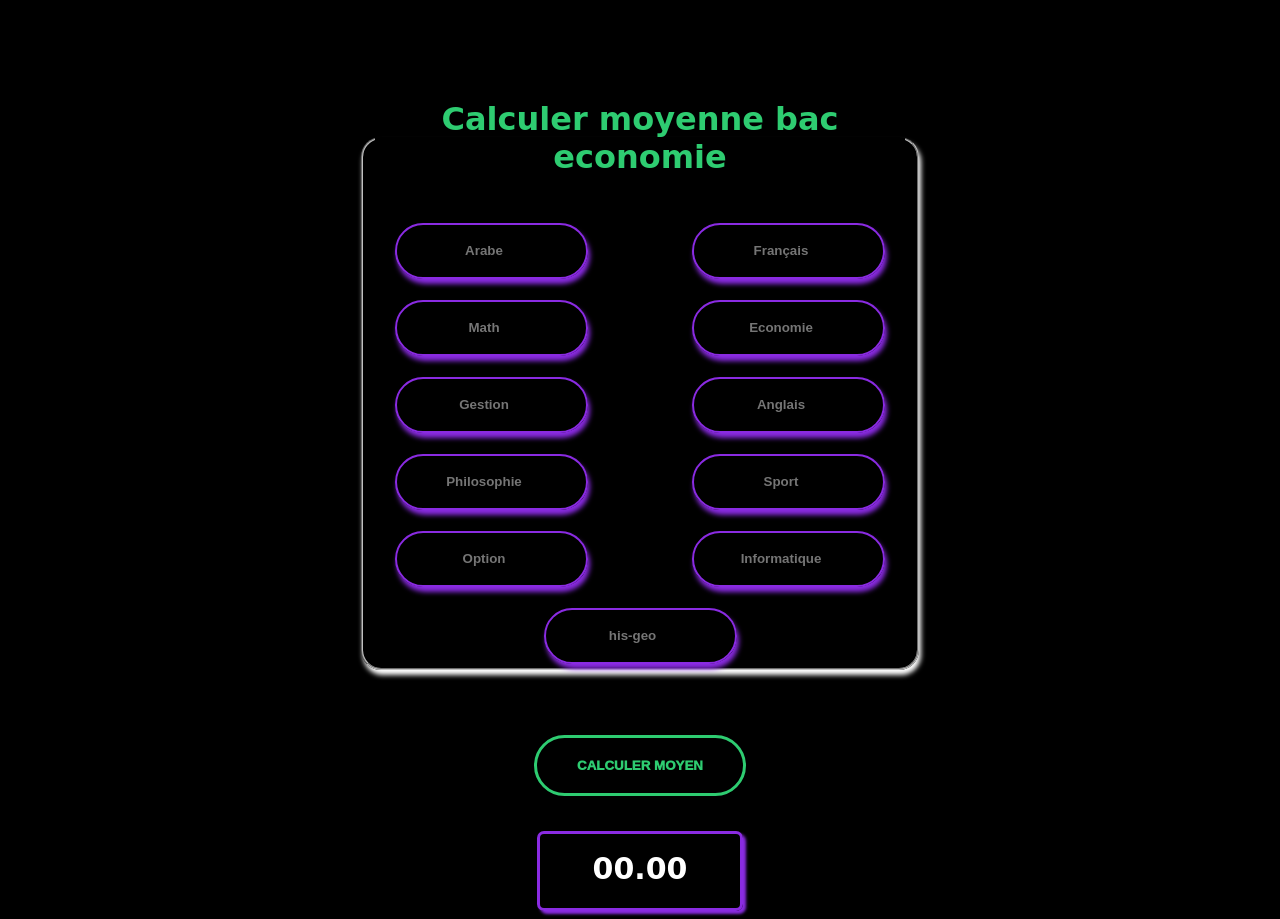
==== be.html @ 2a3214ae "Add files via upload" ====
<!DOCTYPE html>
<html lang="en">
<head>
    <meta charset="UTF-8">
    <meta name="viewport" content="width=device-width, initial-scale=1.0">
    <title>Bac economie</title>
</head>
<style>
    input{
        transition: 0.35s;
        margin-top: 1px;
        margin-bottom: 20px;
        border: 2.5px solid blueviolet;
        border-radius: 40px;
        text-align: center;
        height: 50px;
        width: 185px;
        font-weight: 900;
        background: none;
        color: white;
        box-shadow: 2px 5px 5px blueviolet;
    }
    #ar{margin-right: 100px;}
    #math{margin-right: 100px;}
    #gestion{margin-right: 100px;}
    #philo{margin-right: 100px;}
    #option{margin-right: 100px;}
    input:focus{
        transform: scaleX(1.07);
        border-radius: 25px;
        outline-color: #2ecc71;
        box-shadow: 4px 4px 4px #2ecc71;
    }
    body{
        background-color: black;
    }
    h1{
        color: white;
        font-weight: lighter;
        font-family: Impact, Haettenschweiler, 'Arial Narrow Bold', sans-serif;
    }
    fieldset{margin-top: 100px;
        width: 530px;
        height: 550px;
        border-radius: 20px;
        margin-bottom: 65px;
        box-shadow: 2px 5px 5px  white;
    }
    legend{color: #2ecc71;
        font-weight: 900;
        font-family:system-ui, -apple-system, BlinkMacSystemFont, 'Segoe UI', Roboto, Oxygen, Ubuntu, Cantarell, 'Open Sans', 'Helvetica Neue', sans-serif;
        font-size: xx-large;
    }
    div{margin-top: 40px;}
    button{
                padding: 20px 40px 20px 40px;
        color: #2ecc71;
        background: none;
        border: 3px solid #2ecc71;
        font-weight: 1000;
        border-radius: 40px;
        transition: 0.3s;
        margin-bottom: 35px;
    }
    button:hover{
                background-color: #2ecc71;
        color: rgb(255, 255, 255);
        transform: scaleX(1.1);
    }
    button:active{
        transform: scale(0.9);
    }
    #divv{
        height: 40px;
        width: 200px;
        
        border-radius: 7px;
        border: 3px solid blueviolet;
        box-shadow: 3px 3px 3px blueviolet;
        color: white;
        text-align: center;
        font-weight: 900;
        margin-top: 0;
        padding-top: 17px;
        padding-bottom: 17px;
        font-size: 30px;
        font-family: system-ui, -apple-system, BlinkMacSystemFont, 'Segoe UI', Roboto, Oxygen, Ubuntu, Cantarell, 'Open Sans', 'Helvetica Neue', sans-serif;
    }
</style>
    <body>
    <center>
        
        
        <fieldset>
            <legend align="center">Calculer moyenne bac economie</legend>
            <div>
                <input type="number" name="" id="ar" max="20" min="0" placeholder="Arabe">
                <input type="number" name="" id="fr" max="20" min="0" placeholder="Français"><br>
                <input type="number" name="" id="math" max="20" min="0" placeholder="Math">
                <input type="number" name="" id="economie" max="20" min="0" placeholder="Economie"><br>
                <input type="number" name="" id="gestion" max="20" min="0" placeholder="Gestion">
                <input type="number" name="" id="en" max="20" min="0" placeholder="Anglais"><br>
                <input type="number" name="" id="philo" max="20" min="0" placeholder="Philosophie">
                <input type="number" name="" id="sport" max="20" min="0" placeholder="Sport"><br>
                <input type="number" name="" id="option" max="20" min="0" placeholder="Option">
                <input type="number" name="" id="info" max="20" min="0" placeholder="Informatique"><br>
                <input type="number" name="" id="hisgeo" max="20" min="0" placeholder="his-geo"><br>

            </div>
        </fieldset>
        <button onclick="calcbe()">
            CALCULER MOYEN
        </button>
        <div id="divv">
            00.00
        </div>
        
     </center>
</body>
<script>
    
    
        function calcbe(){

            let ar = parseFloat(document.getElementById("ar").value) || 0;
            let fr = parseFloat(document.getElementById("fr").value) || 0;
            let math = parseFloat(document.getElementById("math").value) || 0;
            let economie = parseFloat(document.getElementById("economie").value) || 0;
            let gestion = parseFloat(document.getElementById("gestion").value) || 0;
            let en = parseFloat(document.getElementById("en").value) || 0;
            let philo = parseFloat(document.getElementById("philo").value) || 0;
            let sport = parseFloat(document.getElementById("sport").value) || 0;
            let option = parseFloat(document.getElementById("option").value) || 0;
            let info = parseFloat(document.getElementById("info").value) || 0;
            let hisgeo = parseFloat(document.getElementById("hisgeo").value) || 0;

            let moy = (ar + fr + en + math*2.5 + economie*4 + gestion*4 + philo + sport + option + info + hisgeo * 1.5 ) / 19;
            let div = document.getElementById("divv");
            div.innerHTML= moy.toFixed(2);
            
        }


    



</script>
</html>
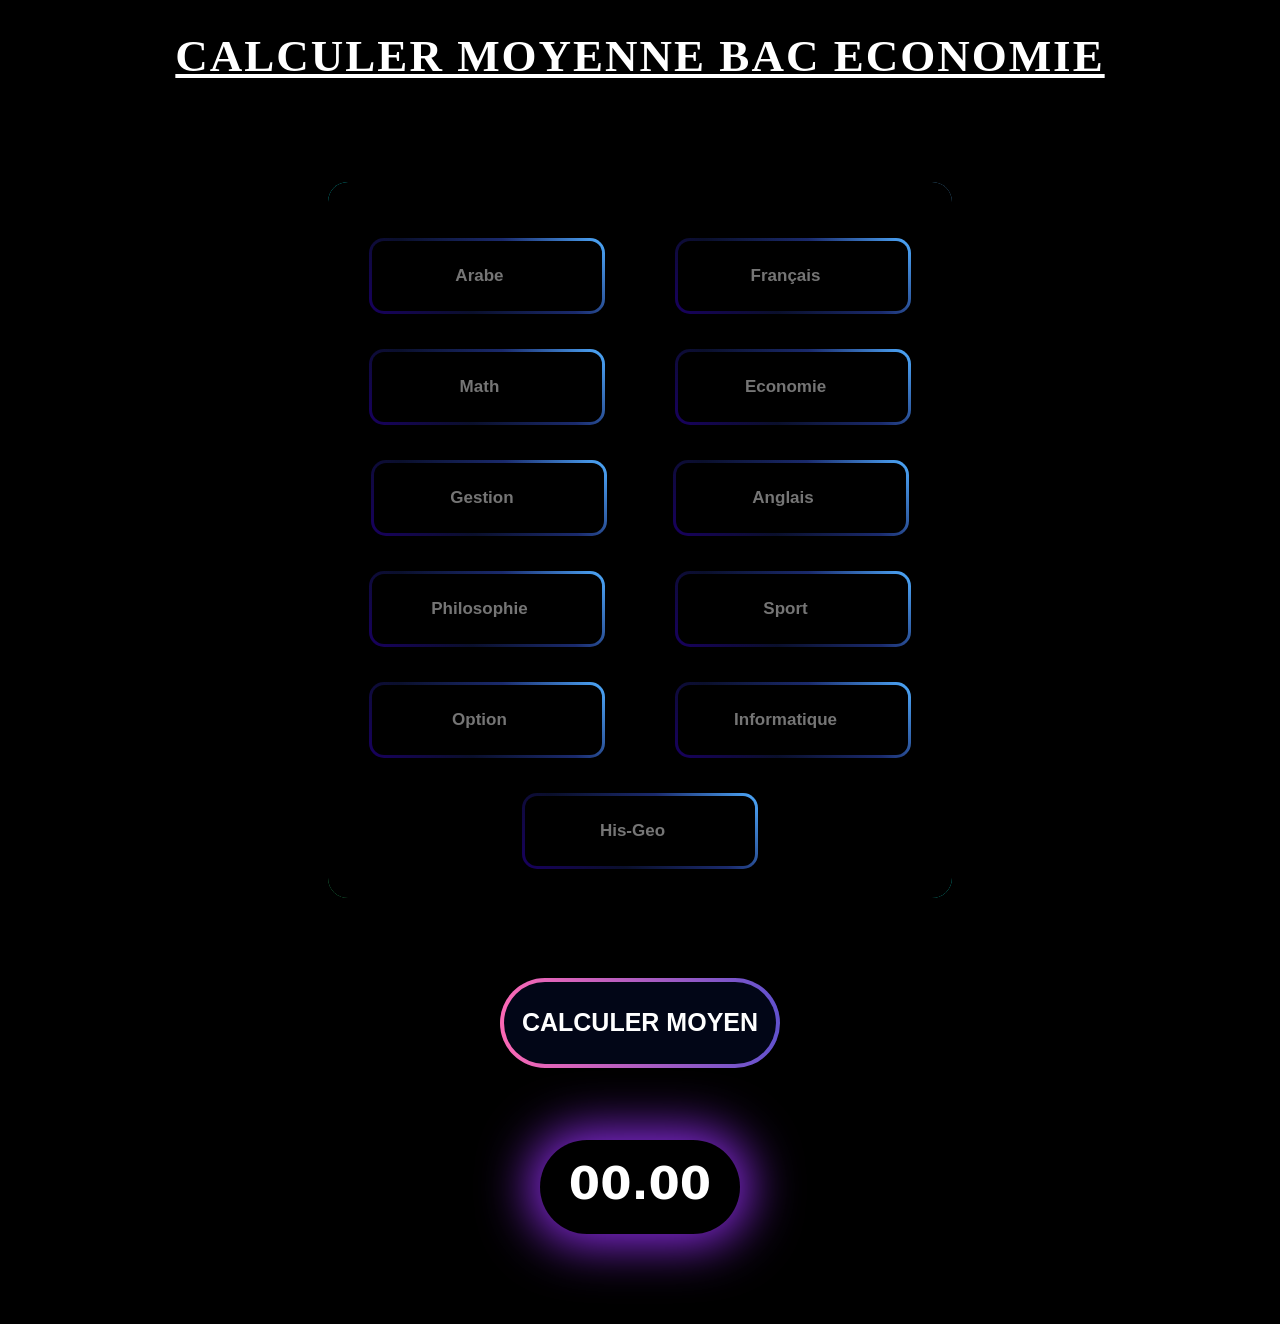
==== commit 1f99e7c9: "Add files via upload" ====
--- a/be.html
+++ b/be.html
@@ -5,94 +5,16 @@
     <meta name="viewport" content="width=device-width, initial-scale=1.0">
     <title>Bac economie</title>
 </head>
+<link rel="stylesheet" href="style.css">
 <style>
-    input{
-        transition: 0.35s;
-        margin-top: 1px;
-        margin-bottom: 20px;
-        border: 2.5px solid blueviolet;
-        border-radius: 40px;
-        text-align: center;
-        height: 50px;
-        width: 185px;
-        font-weight: 900;
-        background: none;
-        color: white;
-        box-shadow: 2px 5px 5px blueviolet;
-    }
-    #ar{margin-right: 100px;}
-    #math{margin-right: 100px;}
-    #gestion{margin-right: 100px;}
-    #philo{margin-right: 100px;}
-    #option{margin-right: 100px;}
-    input:focus{
-        transform: scaleX(1.07);
-        border-radius: 25px;
-        outline-color: #2ecc71;
-        box-shadow: 4px 4px 4px #2ecc71;
-    }
-    body{
-        background-color: black;
-    }
-    h1{
-        color: white;
-        font-weight: lighter;
-        font-family: Impact, Haettenschweiler, 'Arial Narrow Bold', sans-serif;
-    }
-    fieldset{margin-top: 100px;
-        width: 530px;
-        height: 550px;
-        border-radius: 20px;
-        margin-bottom: 65px;
-        box-shadow: 2px 5px 5px  white;
-    }
-    legend{color: #2ecc71;
-        font-weight: 900;
-        font-family:system-ui, -apple-system, BlinkMacSystemFont, 'Segoe UI', Roboto, Oxygen, Ubuntu, Cantarell, 'Open Sans', 'Helvetica Neue', sans-serif;
-        font-size: xx-large;
-    }
-    div{margin-top: 40px;}
-    button{
-                padding: 20px 40px 20px 40px;
-        color: #2ecc71;
-        background: none;
-        border: 3px solid #2ecc71;
-        font-weight: 1000;
-        border-radius: 40px;
-        transition: 0.3s;
-        margin-bottom: 35px;
-    }
-    button:hover{
-                background-color: #2ecc71;
-        color: rgb(255, 255, 255);
-        transform: scaleX(1.1);
-    }
-    button:active{
-        transform: scale(0.9);
-    }
-    #divv{
-        height: 40px;
-        width: 200px;
-        
-        border-radius: 7px;
-        border: 3px solid blueviolet;
-        box-shadow: 3px 3px 3px blueviolet;
-        color: white;
-        text-align: center;
-        font-weight: 900;
-        margin-top: 0;
-        padding-top: 17px;
-        padding-bottom: 17px;
-        font-size: 30px;
-        font-family: system-ui, -apple-system, BlinkMacSystemFont, 'Segoe UI', Roboto, Oxygen, Ubuntu, Cantarell, 'Open Sans', 'Helvetica Neue', sans-serif;
-    }
+    
 </style>
     <body>
     <center>
         
+        <legend align="center">Calculer moyenne bac economie</legend>
         
-        <fieldset>
-            <legend align="center">Calculer moyenne bac economie</legend>
+        <fieldset  style="height: 700px;">
             <div>
                 <input type="number" name="" id="ar" max="20" min="0" placeholder="Arabe">
                 <input type="number" name="" id="fr" max="20" min="0" placeholder="Français"><br>
@@ -104,13 +26,13 @@
                 <input type="number" name="" id="sport" max="20" min="0" placeholder="Sport"><br>
                 <input type="number" name="" id="option" max="20" min="0" placeholder="Option">
                 <input type="number" name="" id="info" max="20" min="0" placeholder="Informatique"><br>
-                <input type="number" name="" id="hisgeo" max="20" min="0" placeholder="his-geo"><br>
+                <input type="number" name="" id="hisgeo" max="20" min="0" placeholder="His-Geo"><br>
 
             </div>
         </fieldset>
         <button onclick="calcbe()">
             CALCULER MOYEN
-        </button>
+        </button><br><br><br><br>
         <div id="divv">
             00.00
         </div>
--- a/style.css
+++ b/style.css
@@ -0,0 +1,277 @@
+body {
+
+        font-family: system-ui, -apple-system, BlinkMacSystemFont, 'Segoe UI', Roboto, Oxygen, Ubuntu, Cantarell, 'Open Sans', 'Helvetica Neue', sans-serif;
+    }
+
+
+    input {
+        padding: 15px;
+        margin: 10px;
+        margin-bottom: 25px;
+
+        width: 200px;
+        height: 40px;
+        border-radius: 15px;
+        border: 3px solid transparent;
+        outline: none;
+        color: white;
+        font-size: 17px;
+        text-align: center;
+        font-weight: 900;
+        background: linear-gradient(black, black) padding-box,
+            linear-gradient(45deg, #18005f, #0a0f2c, #1a2a6c, #4facfe) border-box;
+        transition: 0.4s;
+    }
+
+    /* Hover effect */
+    input:hover {
+        transform: scale(1.05);
+        box-shadow: 0 0 15px #00f2ff;
+    }
+
+    /* Focus effect */
+    input:focus {
+        transform: scale(1.08);
+        box-shadow: 0 0 20px #2ecc71, 0 0 20px #00f2ff;
+    }
+
+    body {
+        background-color: black;
+    }
+
+    h1 {
+        color: white;
+        font-weight: 900;
+        font-family: system-ui, -apple-system, BlinkMacSystemFont, 'Segoe UI', Roboto, Oxygen, Ubuntu, Cantarell, 'Open Sans', 'Helvetica Neue', sans-serif;
+    }
+
+    fieldset {
+        margin-top: 100px;
+        width: 600px;
+        height: 600px;
+        border-radius: 20px;
+        margin-bottom: 65px;
+        position: relative;
+        background: black;
+        overflow: hidden;
+        border: none;
+        animation: shadowMove 4s linear infinite;
+    }
+    #gestion{
+        margin-right: 50px;
+    }
+
+    /* Shadow animation */
+    @keyframes shadowMove {
+        0% {
+            box-shadow:
+                0 0 20px #18005f,
+                0 0 20px #0c1179;
+        }
+
+        25% {
+            box-shadow:
+                20px 0 30px #00f2ff,
+                -20px 0 30px #00f2ff;
+        }
+
+        50% {
+            box-shadow:
+                0 0 40px #18005f,
+                0 0 40px #1b28b1;
+        }
+
+        75% {
+            box-shadow:
+                -20px 0 30px #1b28b1,
+                20px 0 30px cyan;
+        }
+
+        100% {
+            box-shadow:
+                0 0 20px #000dff,
+                0 0 40px #6251ff;
+        }
+    }
+
+    /* animated border */
+    fieldset::before {
+        content: "";
+        position: absolute;
+        inset: -3px;
+        border-radius: 20px;
+        background: linear-gradient(45deg, #2ecc71, #00f2ff, #9b59b6, #2ecc71);
+        background-size: 300%;
+        animation: borderAnim 6s linear infinite;
+        z-index: -1;
+    }
+
+    fieldset::after {
+        content: "";
+        position: absolute;
+        inset: 3px;
+        background: black;
+        border-radius: 20px;
+        z-index: -1;
+    }
+
+    @keyframes borderAnim {
+        0% {
+            background-position: 0%;
+        }
+
+        100% {
+            background-position: 300%;
+        }
+    }
+
+    legend {
+        color: #ffffff;
+        font-weight: 900;
+        font-family: serif;
+        text-transform: uppercase;
+        text-decoration: underline;
+        letter-spacing: 2px;
+        font-size: 45px;
+        margin-top: 30px;
+    }
+
+    div {
+        margin-top: 40px;
+    }
+
+    button {
+        position: relative;
+        font-size: 25px;
+        width: 280px;
+        padding: 10px;
+        padding-left: 10px;
+        padding-right: 10px;
+        height: 90px;
+        margin: 15px;
+        border-radius: 150px;
+        display: inline-block;
+        font-weight: 900;
+        color: white;
+        background: #020617;
+        overflow: hidden;
+        transition: 800ms;
+        opacity: 0;
+        transform: translateY(50px) scale(0.9);
+        animation: fadeUp 1s ease forwards;
+        border: none;
+    }
+
+
+    .I {
+        padding-left: 35px;
+    }
+
+
+    button::before {
+        content: "";
+        position: absolute;
+        inset: -5px;
+        border-radius: 50px;
+        background: linear-gradient(270deg, #000000, #2f2fad, #2949d7, hotpink);
+        background-size: 400% 400%;
+        z-index: -3;
+        border: none;
+        animation: borderMove 9s linear infinite;
+    }
+
+
+    button::after {
+        content: "";
+        position: absolute;
+        inset: 4px;
+        background: #020617;
+        
+        padding-left: 10px;
+        padding-right: 10px;
+        
+        border-radius: 50px;
+        z-index: -1;
+        border: none;
+    }
+
+    button::after:hover {
+        transform: scale(1.1) translateY(10px);
+    }
+
+    button:active {
+        transform: scale(1.1);
+    }
+
+
+    /* Hover */
+
+
+    /* Animation */
+    @keyframes borderMove {
+        0% {
+            background-position: 0% 50%;
+        }
+
+        100% {
+            background-position: 400% 50%;
+        }
+    }
+
+    @keyframes fadeUp {
+        to {
+            opacity: 1;
+            transform: translateY(0) scale(1);
+        }
+    }
+
+    /* Delay effect */
+    button:nth-child(1) {
+        animation-delay: 0.2s;
+    }
+
+    button:nth-child(2) {
+        animation-delay: 0.4s;
+    }
+
+    button:nth-child(3) {
+        animation-delay: 0.6s;
+    }
+
+    button:nth-child(4) {
+        animation-delay: 0.8s;
+    }
+
+    button:nth-child(5) {
+        animation-delay: 1s;
+    }
+
+    button:nth-child(6) {
+        animation-delay: 1.2s;
+    }
+
+    #divv {
+        height: 60px;
+        width: 200px;
+        margin-top: 140px;
+        margin-bottom: 90px;
+        border-radius: 70px;
+        border: none;
+        box-shadow: 0 0 50px 10px blueviolet;
+        color: white;
+        text-align: center;
+        font-weight: 900;
+        margin-top: 0;
+        padding-top: 17px;
+        padding-bottom: 17px;
+        font-size: 45px;
+        font-family: system-ui, -apple-system, BlinkMacSystemFont, 'Segoe UI', Roboto, Oxygen, Ubuntu, Cantarell, 'Open Sans', 'Helvetica Neue', sans-serif;
+    }
+
+    #ar,
+    #math,
+    #ph,
+    #philo,
+    #option {
+        margin-right: 55px;
+    }
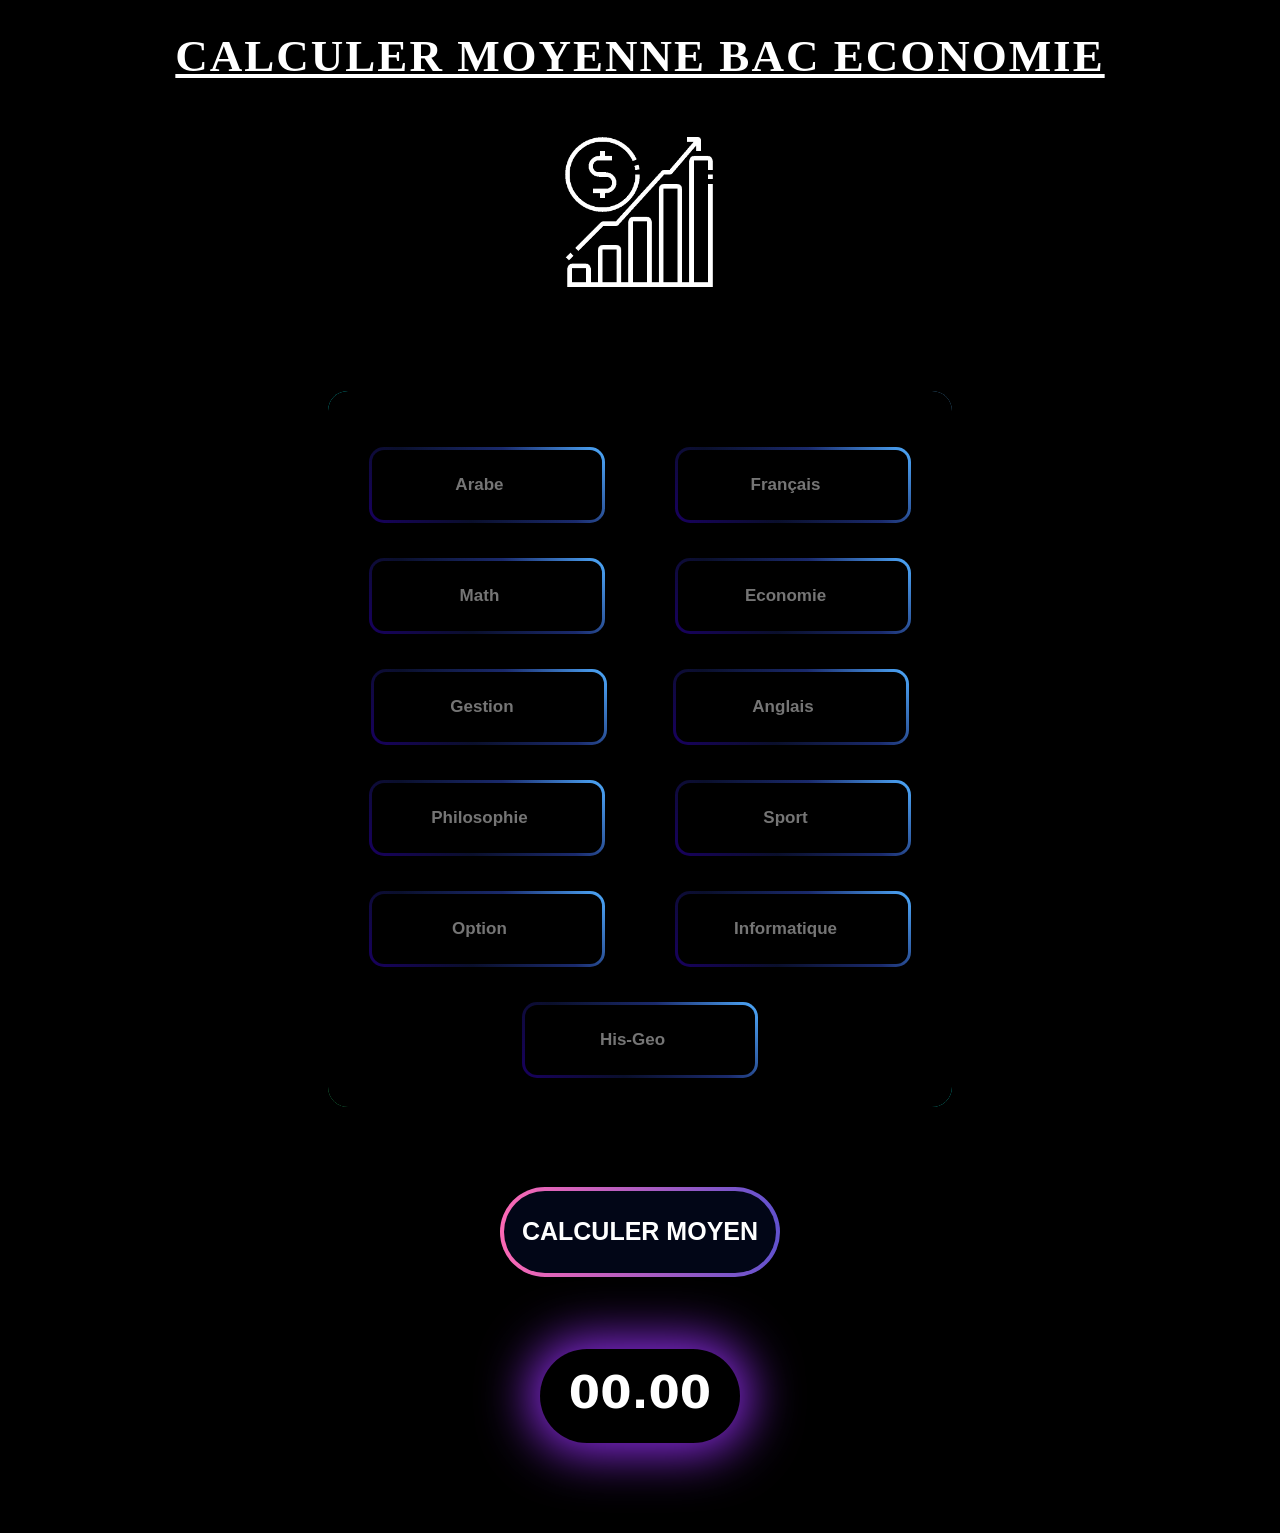
==== commit 49f47fe7: "Add files via upload" ====
--- a/be.html
+++ b/be.html
@@ -7,12 +7,16 @@
 </head>
 <link rel="stylesheet" href="style.css">
 <style>
-    
+    img{
+        width: 150px;
+        height: 150px;
+    }
 </style>
     <body>
     <center>
         
         <legend align="center">Calculer moyenne bac economie</legend>
+        <img src="economy.png" alt="">
         
         <fieldset  style="height: 700px;">
             <div>
--- a/style.css
+++ b/style.css
@@ -274,4 +274,7 @@
     #philo,
     #option {
         margin-right: 55px;
+    }
+    img{
+        margin-top: 55px;
     }
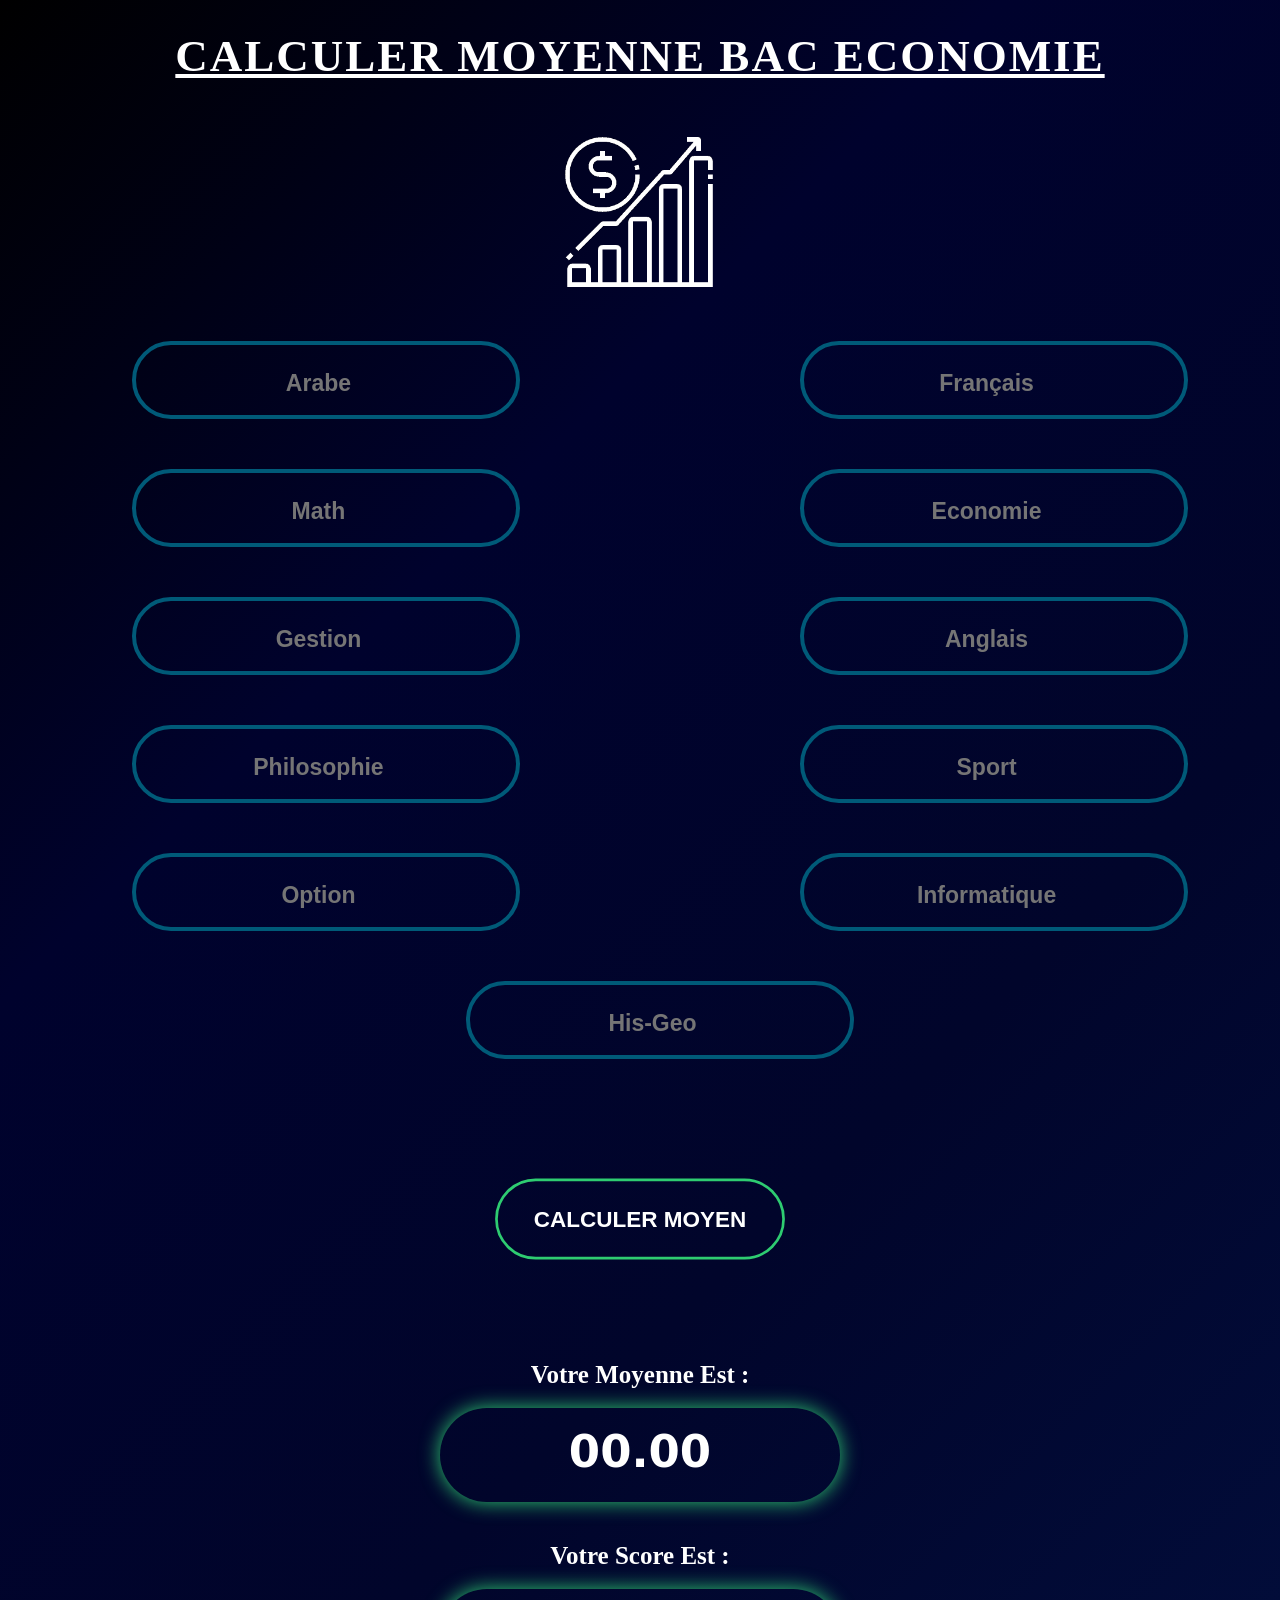
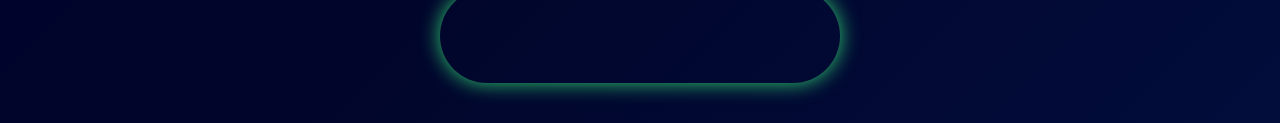
==== commit 701025e5: "Add files via upload" ====
--- a/be.html
+++ b/be.html
@@ -1,5 +1,6 @@
 <!DOCTYPE html>
 <html lang="en">
+
 <head>
     <meta charset="UTF-8">
     <meta name="viewport" content="width=device-width, initial-scale=1.0">
@@ -7,69 +8,107 @@
 </head>
 <link rel="stylesheet" href="style.css">
 <style>
-    img{
+    img {
         width: 150px;
         height: 150px;
     }
 </style>
-    <body>
+
+<body>
     <center>
-        
+
         <legend align="center">Calculer moyenne bac economie</legend>
         <img src="economy.png" alt="">
-        
-        <fieldset  style="height: 700px;">
-            <div>
-                <input type="number" name="" id="ar" max="20" min="0" placeholder="Arabe">
-                <input type="number" name="" id="fr" max="20" min="0" placeholder="Français"><br>
-                <input type="number" name="" id="math" max="20" min="0" placeholder="Math">
-                <input type="number" name="" id="economie" max="20" min="0" placeholder="Economie"><br>
-                <input type="number" name="" id="gestion" max="20" min="0" placeholder="Gestion">
-                <input type="number" name="" id="en" max="20" min="0" placeholder="Anglais"><br>
-                <input type="number" name="" id="philo" max="20" min="0" placeholder="Philosophie">
-                <input type="number" name="" id="sport" max="20" min="0" placeholder="Sport"><br>
-                <input type="number" name="" id="option" max="20" min="0" placeholder="Option">
-                <input type="number" name="" id="info" max="20" min="0" placeholder="Informatique"><br>
-                <input type="number" name="" id="hisgeo" max="20" min="0" placeholder="His-Geo"><br>
 
-            </div>
-        </fieldset>
+
+        <div id="cont">
+
+
+
+            <input type="number" name="" id="ar" max="20" min="0" placeholder="Arabe" >
+
+
+
+
+            <input type="number" name="" id="fr" max="20" min="0" placeholder="Français" ><br>
+
+            <input type="number" name="" id="math" max="20" min="0" placeholder="Math">
+
+            <input type="number" name="" id="economie" max="20" min="0" placeholder="Economie" ><br>
+
+            <input type="number" name="" id="gestion" max="20" min="0" placeholder="Gestion">
+
+            <input type="number" name="" id="en" max="20" min="0" placeholder="Anglais"><br>
+
+            <input type="number" name="" id="philo" max="20" min="0" placeholder="Philosophie" >
+
+            <input type="number" name="" id="sport" max="20" min="0" placeholder="Sport" ><br>
+
+            <input type="number" name="" id="option" max="20" min="0" placeholder="Option" >
+
+            <input type="number" name="" id="info" max="20" min="0" placeholder="Informatique"><br>
+            <input type="number" name="" id="hisgeo" max="20" min="0" placeholder="His-Geo" >
+            
+        </div>
+
         <button onclick="calcbe()">
             CALCULER MOYEN
         </button><br><br><br><br>
-        <div id="divv">
-            00.00
+        <div>
+            <span style="color: white;
+                font-weight: 900;
+                font-family: 'arial black';
+                font-size: 25px;
+            ">Votre Moyenne Est : </span><br><br>
+            <div id="divv">
+                00.00
+            </div>
+            <span style="color: white;
+                font-weight: 900;
+                font-family: 'arial black';
+                font-size: 25px;
+                text-transform: capitalize;
+            ">votre score est : </span><br><br>
+            <div id="score">
+
+            </div>
         </div>
-        
-     </center>
+
+    </center>
 </body>
 <script>
-    
-    
-        function calcbe(){
-
-            let ar = parseFloat(document.getElementById("ar").value) || 0;
-            let fr = parseFloat(document.getElementById("fr").value) || 0;
-            let math = parseFloat(document.getElementById("math").value) || 0;
-            let economie = parseFloat(document.getElementById("economie").value) || 0;
-            let gestion = parseFloat(document.getElementById("gestion").value) || 0;
-            let en = parseFloat(document.getElementById("en").value) || 0;
-            let philo = parseFloat(document.getElementById("philo").value) || 0;
-            let sport = parseFloat(document.getElementById("sport").value) || 0;
-            let option = parseFloat(document.getElementById("option").value) || 0;
-            let info = parseFloat(document.getElementById("info").value) || 0;
-            let hisgeo = parseFloat(document.getElementById("hisgeo").value) || 0;
-
-            let moy = (ar + fr + en + math*2.5 + economie*4 + gestion*4 + philo + sport + option + info + hisgeo * 1.5 ) / 19;
-            let div = document.getElementById("divv");
-            div.innerHTML= moy.toFixed(2);
-            
-        }
 
 
-    
+    function calcbe() {
+
+        let ar = parseFloat(document.getElementById("ar").value) || 0;
+        let fr = parseFloat(document.getElementById("fr").value) || 0;
+        let math = parseFloat(document.getElementById("math").value) || 0;
+        let economie = parseFloat(document.getElementById("economie").value) || 0;
+        let gestion = parseFloat(document.getElementById("gestion").value) || 0;
+        let en = parseFloat(document.getElementById("en").value) || 0;
+        let philo = parseFloat(document.getElementById("philo").value) || 0;
+        let sport = parseFloat(document.getElementById("sport").value) || 0;
+        let option = parseFloat(document.getElementById("option").value) || 0;
+        let info = parseFloat(document.getElementById("info").value) || 0;
+        let hisgeo = parseFloat(document.getElementById("hisgeo").value) || 0;
+
+        let moy = (ar * 1 + fr * 1 + en * 1 + math * 2 + economie * 3 + gestion * 3 + philo * 1 + sport + option + info * 0.5 + hisgeo * 2) / 16.5;
+        let score_ = moy * 4 + (economie * 1.5) + gestion * 1.5 + math * 0.5 + hisgeo * 0.5 + fr + en
+        let div = document.getElementById("divv");
+        let score = document.getElementById("score");
+
+        div.innerHTML = moy.toFixed(2);
+        score.innerHTML = score_.toFixed(2)
+
+
+    }
+
+
+
 
 
 
 </script>
+
 </html>
--- a/style.css
+++ b/style.css
@@ -1,38 +1,46 @@
 body {
+    background: linear-gradient(135deg,#000000,#00022d,#01052b,#020d3b);
 
         font-family: system-ui, -apple-system, BlinkMacSystemFont, 'Segoe UI', Roboto, Oxygen, Ubuntu, Cantarell, 'Open Sans', 'Helvetica Neue', sans-serif;
     }
+    
 
 
     input {
         padding: 15px;
         margin: 10px;
-        margin-bottom: 25px;
-
-        width: 200px;
+        margin-left: 50px;
+        margin-bottom: 40px;
+        width: 350px;
         height: 40px;
-        border-radius: 15px;
-        border: 3px solid transparent;
+        border-radius: 100px;
+        border: 4px solid rgb(0, 90, 120);
+        
         outline: none;
         color: white;
-        font-size: 17px;
+        font-size: 32px;
         text-align: center;
         font-weight: 900;
-        background: linear-gradient(black, black) padding-box,
-            linear-gradient(45deg, #18005f, #0a0f2c, #1a2a6c, #4facfe) border-box;
+        background: none;
         transition: 0.4s;
+        
+    }
+    
+    input::placeholder{
+        
+        font-size: 23px;
+        text-transform: capitalize;
     }
 
     /* Hover effect */
     input:hover {
         transform: scale(1.05);
-        box-shadow: 0 0 15px #00f2ff;
+        
     }
 
     /* Focus effect */
     input:focus {
-        transform: scale(1.08);
-        box-shadow: 0 0 20px #2ecc71, 0 0 20px #00f2ff;
+        transform: scale(1.05);
     }
 
     body {
@@ -45,85 +53,12 @@
         font-family: system-ui, -apple-system, BlinkMacSystemFont, 'Segoe UI', Roboto, Oxygen, Ubuntu, Cantarell, 'Open Sans', 'Helvetica Neue', sans-serif;
     }
 
-    fieldset {
-        margin-top: 100px;
-        width: 600px;
-        height: 600px;
-        border-radius: 20px;
-        margin-bottom: 65px;
-        position: relative;
-        background: black;
-        overflow: hidden;
-        border: none;
-        animation: shadowMove 4s linear infinite;
-    }
+    
     #gestion{
-        margin-right: 50px;
+        margin-right: 225px;
     }
 
-    /* Shadow animation */
-    @keyframes shadowMove {
-        0% {
-            box-shadow:
-                0 0 20px #18005f,
-                0 0 20px #0c1179;
-        }
-
-        25% {
-            box-shadow:
-                20px 0 30px #00f2ff,
-                -20px 0 30px #00f2ff;
-        }
-
-        50% {
-            box-shadow:
-                0 0 40px #18005f,
-                0 0 40px #1b28b1;
-        }
-
-        75% {
-            box-shadow:
-                -20px 0 30px #1b28b1,
-                20px 0 30px cyan;
-        }
-
-        100% {
-            box-shadow:
-                0 0 20px #000dff,
-                0 0 40px #6251ff;
-        }
-    }
-
-    /* animated border */
-    fieldset::before {
-        content: "";
-        position: absolute;
-        inset: -3px;
-        border-radius: 20px;
-        background: linear-gradient(45deg, #2ecc71, #00f2ff, #9b59b6, #2ecc71);
-        background-size: 300%;
-        animation: borderAnim 6s linear infinite;
-        z-index: -1;
-    }
-
-    fieldset::after {
-        content: "";
-        position: absolute;
-        inset: 3px;
-        background: black;
-        border-radius: 20px;
-        z-index: -1;
-    }
-
-    @keyframes borderAnim {
-        0% {
-            background-position: 0%;
-        }
-
-        100% {
-            background-position: 300%;
-        }
-    }
+   
 
     legend {
         color: #ffffff;
@@ -141,26 +76,28 @@
     }
 
     button {
-        position: relative;
         font-size: 25px;
-        width: 280px;
-        padding: 10px;
-        padding-left: 10px;
-        padding-right: 10px;
+        
+        padding: 20px 40px;
+        
         height: 90px;
-        margin: 15px;
+        margin: 25px;
+        margin-bottom: 50px;
         border-radius: 150px;
-        display: inline-block;
         font-weight: 900;
         color: white;
-        background: #020617;
+        background: none;
         overflow: hidden;
-        transition: 800ms;
-        opacity: 0;
+        transition: 300ms;
+        
         transform: translateY(50px) scale(0.9);
         animation: fadeUp 1s ease forwards;
-        border: none;
+        border: 3px solid #2ecc71;
     }
+    button:hover{
+        background: #2ecc71;
+    }
+   
 
 
     .I {
@@ -168,96 +105,23 @@
     }
 
 
-    button::before {
-        content: "";
-        position: absolute;
-        inset: -5px;
-        border-radius: 50px;
-        background: linear-gradient(270deg, #000000, #2f2fad, #2949d7, hotpink);
-        background-size: 400% 400%;
-        z-index: -3;
-        border: none;
-        animation: borderMove 9s linear infinite;
-    }
-
-
-    button::after {
-        content: "";
-        position: absolute;
-        inset: 4px;
-        background: #020617;
-        
-        padding-left: 10px;
-        padding-right: 10px;
-        
-        border-radius: 50px;
-        z-index: -1;
-        border: none;
-    }
-
-    button::after:hover {
-        transform: scale(1.1) translateY(10px);
-    }
-
-    button:active {
-        transform: scale(1.1);
-    }
+    
 
 
     /* Hover */
 
 
     /* Animation */
-    @keyframes borderMove {
-        0% {
-            background-position: 0% 50%;
-        }
+    
 
-        100% {
-            background-position: 400% 50%;
-        }
-    }
-
-    @keyframes fadeUp {
-        to {
-            opacity: 1;
-            transform: translateY(0) scale(1);
-        }
-    }
-
-    /* Delay effect */
-    button:nth-child(1) {
-        animation-delay: 0.2s;
-    }
-
-    button:nth-child(2) {
-        animation-delay: 0.4s;
-    }
-
-    button:nth-child(3) {
-        animation-delay: 0.6s;
-    }
-
-    button:nth-child(4) {
-        animation-delay: 0.8s;
-    }
-
-    button:nth-child(5) {
-        animation-delay: 1s;
-    }
-
-    button:nth-child(6) {
-        animation-delay: 1.2s;
-    }
-
-    #divv {
+    #divv , #score{
         height: 60px;
-        width: 200px;
+        width: 400px;
         margin-top: 140px;
-        margin-bottom: 90px;
+        margin-bottom: 40px;
         border-radius: 70px;
         border: none;
-        box-shadow: 0 0 50px 10px blueviolet;
+        box-shadow: 0 0 20px #2ecc71;
         color: white;
         text-align: center;
         font-weight: 900;
@@ -273,8 +137,13 @@
     #ph,
     #philo,
     #option {
-        margin-right: 55px;
+        margin-right: 225px;
     }
     img{
         margin-top: 55px;
-    }+       
+        
+    }
+    
+    
+    
